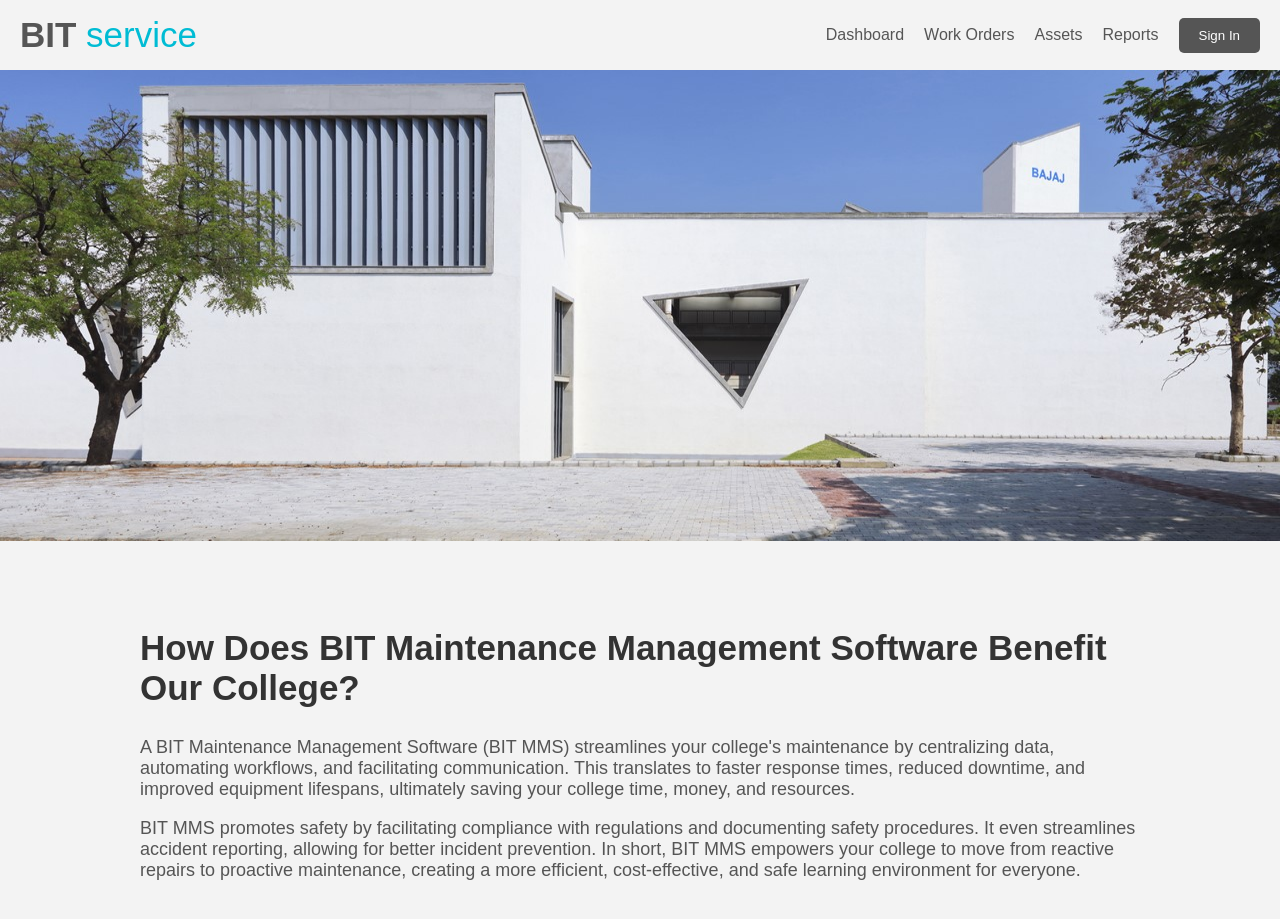
==== index.html @ 8a399cf9 "deploy" ====
<!DOCTYPE html>
<html lang="en">

<head>
    <meta charset="UTF-8">
    <meta name="viewport" content="width=device-width, initial-scale=1.0">
    <title>Maintenance Management System</title>
    <link rel="stylesheet" href="styles.css">
</head>

<body>

    <header>
        <div class="container">
            <h1>BIT <span>service</span></h1>
            <nav>
                <ul class="nav-links">
                    <li><a href="#">Dashboard</a></li>
                    <li><a href="#">Work Orders</a></li>
                    <li><a href="#">Assets</a></li>
                    <li><a href="#">Reports</a></li>
                    <li><button class="signin-button">Sign In</button></li>
                </ul>
            </nav>
            <div class="toggle-button">
                <div class="bar"></div>
                <div class="bar"></div>
                <div class="bar"></div>
            </div>
        </div>
    </header>
    <div class="carousel">
        <div class="carousel-inner">
            <div class="carousel-item">
                <img src="img/image1.jpg" alt="Image 1">
            </div>
            <div class="carousel-item">
                <img src="img/image2.jpg" alt="Image 2">
            </div>
            <div class="carousel-item">
                <img src="img/image3.jpg" alt="Image 3">
            </div>
        </div>
    </div>
    <div class="content">
        <h2>How Does BIT Maintenance Management Software Benefit Our College?</h2>
        <p>A BIT Maintenance Management Software (BIT MMS) streamlines your college's maintenance by centralizing data, automating workflows, and facilitating communication. This translates to faster response times, reduced downtime, and improved equipment lifespans, ultimately saving your college time, money, and resources.</p>
        <p>BIT MMS promotes safety by facilitating compliance with regulations and documenting  safety procedures. It even streamlines accident reporting, allowing for better incident prevention.  In short, BIT MMS empowers your college to move from reactive repairs to proactive maintenance, creating a more efficient, cost-effective, and safe learning environment for everyone.</p>
    </div>
    <script src="script.js"></script>
</body>

</html>
---- styles.css ----
body {
    margin: 0;
    font-family: 'Segoe UI', Tahoma, Geneva, Verdana, sans-serif;
    background-color: #f3f3f3;
}

.container {
    display: flex;
    justify-content: space-between;
    align-items: center;
    padding: 15px 20px;
    /* Adjusted padding */
    box-shadow: 0px 4px 8px rgba(0, 0, 0, 0.1);
    /* Added box-shadow */
}

.container h1 {
    margin: 0;
    color: #555;
    font-size: 35px;
    font-weight: bold;
    font-family: Arial, Helvetica, sans-serif;
}

.container span {
    font-family: Arial, Helvetica, sans-serif;
    font-weight: normal;
    color: #00bcd4;
}

.nav-links {
    list-style: none;
    padding: 0;
    margin: 0;
    display: flex;
    align-items: center;
}

.prev,
.next {
    position: absolute;
    top: 50%;
    transform: translateY(-50%);
    background-color: rgba(0, 0, 0, 0.5);
    color: #fff;
    border: none;
    cursor: pointer;
    padding: 10px;
    z-index: 1;
}

.prev {
    left: 10px;
}

.next {
    right: 10px;
}

.nav-links li {
    margin-right: 20px;
}

.nav-links li:last-child {
    margin-right: 0;
    /* Remove margin from the last item */
}

.nav-links li a {
    text-decoration: none;
    color: #555;
    position: relative;
    transition: color 0.3s ease;
}

.nav-links li a:hover {
    color: #00bcd4;
}

.signin-button {
    background-color: #555;
    color: white;
    border: none;
    padding: 10px 20px;
    border-radius: 5px;
    cursor: pointer;
    transition: background-color 0.3s ease, color 0.3s ease;
}

.signin-button:hover {
    background-color: #00bcd4;
}

.toggle-button {
    display: none;
    flex-direction: column;
    justify-content: space-between;
    width: 30px;
    height: 20px;
    cursor: pointer;
    transition: transform 0.3s ease;
}

.toggle-button:hover .bar {
    background-color: #555;
}

.bar {
    width: 100%;
    height: 4px;
    background-color: #333;
    border-radius: 2px;
    transition: background-color 0.3s ease;
}

/* For smaller screens */
@media screen and (max-width: 768px) {
    .nav-links {
        display: none;
    }

    .toggle-button {
        display: flex;
    }

    .carousel {
        padding-bottom: 20px;
    }

    .container {
        padding: 0px 10px 0px 10px;
    }

    .nav-links {
        position: fixed;
        top: 0;
        left: 0;
        height: 100vh;
        width: 100%;
        flex-direction: column;
        background-color: #fff;
        z-index: 1000;
        padding-top: 80px;
        /* Adjust according to your header height */
        overflow-y: auto;
        transform: translateY(-100%);
        transition: transform 0.3s ease;
    }

    .nav-links.show {
        transform: translateY(0);
    }

    .nav-links li {
        margin: 10px 0;
    }

    .nav-links li:last-child {
        margin-bottom: 0;
    }
    .content h2{
        font-size: 25px;
    }
    .container h1{
        font-size: 30px;
    }
}
@media screen and (min-width: 768px) {
    .content h2{
        font-size: 35px;
    }
}

.carousel {
    position: relative;
    overflow: hidden;
    width: 100%;
    height: 0;
    height: max-content;
    /* Adjust height as needed */
    margin-bottom: -60px;
}

.carousel-inner {
    display: flex;
    transition: transform 0.5s ease;
    /* Slide transition */
}

.carousel-item {
    flex: 0 0 100%;
}

.carousel-item img {
    width: 100%;
    height: 80%;
    object-fit: fill;
}

.content {
    padding: 0px 20px 20px 20px;
    max-width: 1000px;
    margin: 0 auto;
}

.content h2 {
    color: #333;
    /* font-size: 35px; */
    font-weight: bold;
}

.content p {
    color: #555;
    font-size: 18px;
}
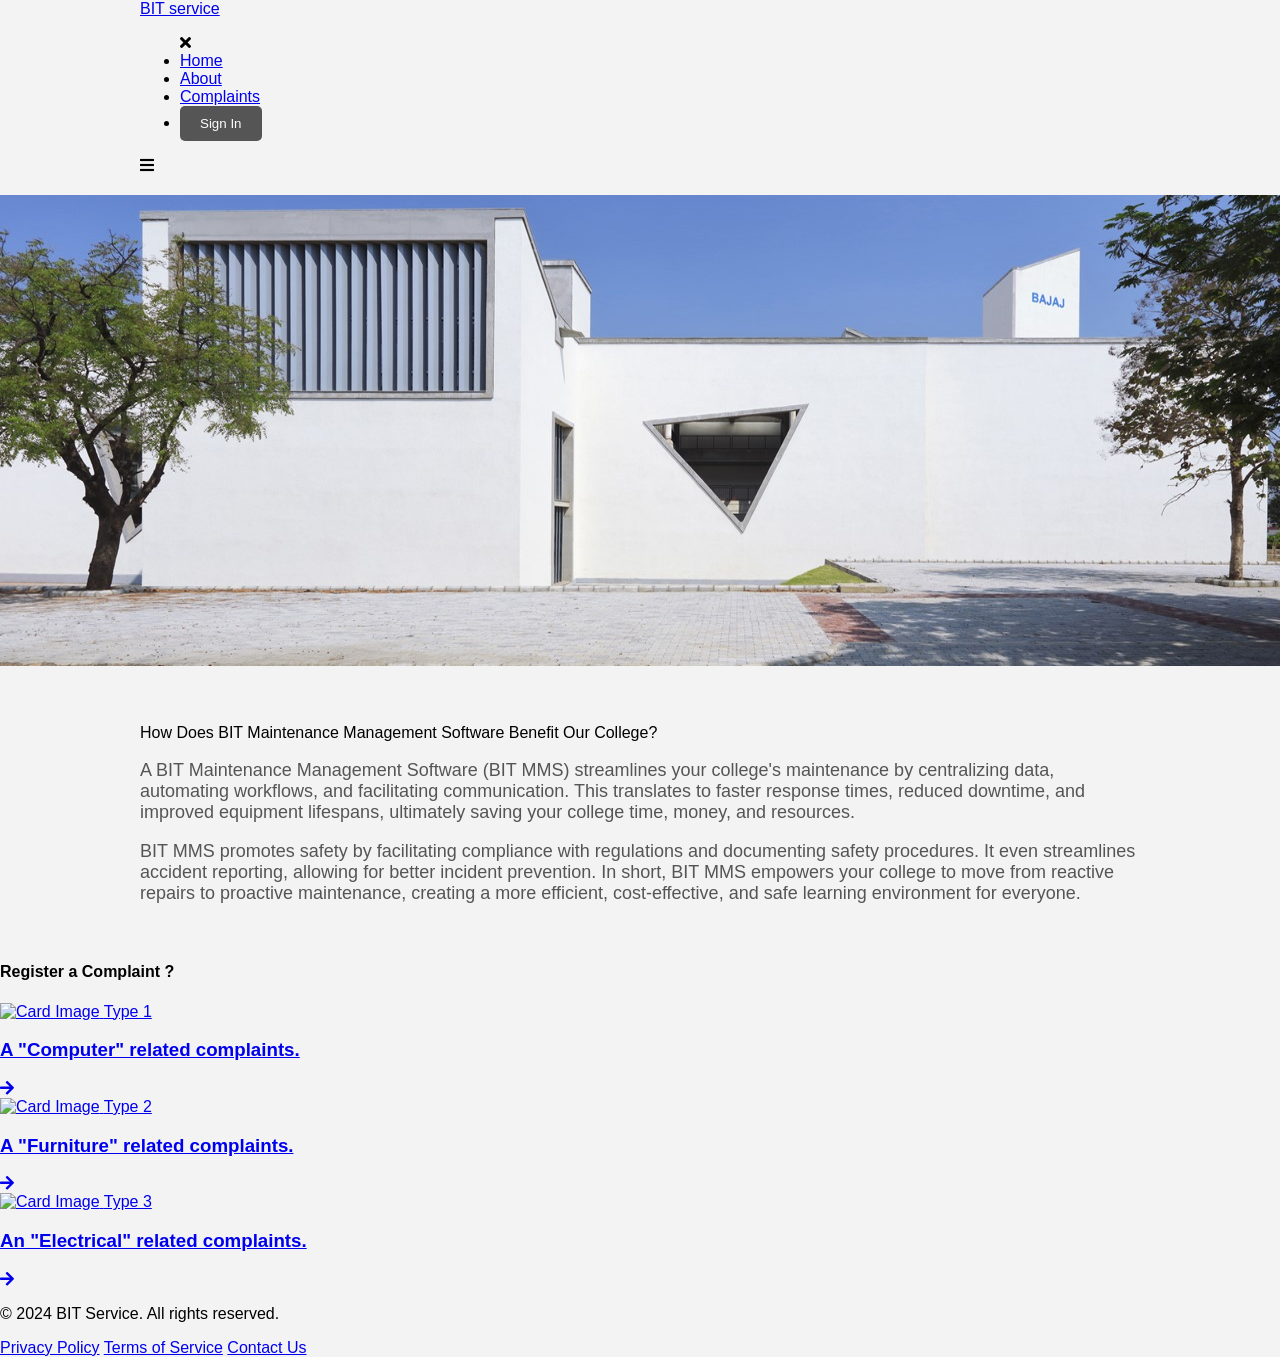
==== commit bdaae103: "Update index.html" ====
--- a/index.html
+++ b/index.html
@@ -1,35 +1,37 @@
 <!DOCTYPE html>
+<!-- Created By CodingNepal - www.codingnepalweb.com -->
 <html lang="en">
 
 <head>
     <meta charset="UTF-8">
     <meta name="viewport" content="width=device-width, initial-scale=1.0">
-    <title>Maintenance Management System</title>
+    <title>Sticky Navigation Bar | CodingNepal</title>
     <link rel="stylesheet" href="styles.css">
+    <link rel="stylesheet" href="https://cdnjs.cloudflare.com/ajax/libs/font-awesome/5.15.3/css/all.min.css" />
 </head>
 
 <body>
-
-    <header>
-        <div class="container">
-            <h1>BIT <span>service</span></h1>
-            <nav>
-                <ul class="nav-links">
-                    <li><a href="#">Dashboard</a></li>
-                    <li><a href="#">Work Orders</a></li>
-                    <li><a href="#">Assets</a></li>
-                    <li><a href="#">Reports</a></li>
-                    <li><button class="signin-button">Sign In</button></li>
-                </ul>
-            </nav>
-            <div class="toggle-button">
-                <div class="bar"></div>
-                <div class="bar"></div>
-                <div class="bar"></div>
+    <nav class="navbar"  >
+        <div class="content">
+            <div class="logo">
+                <a href="#">BIT <span>service</span></a>
+            </div>
+            <ul class="menu-list">
+                <div class="icon cancel-btn">
+                    <i class="fas fa-times"></i>
+                </div>
+                <li><a href="#home">Home</a></li>
+                <li><a href="#about">About</a></li>
+                <li><a href="#complaints"> Complaints</a></li>
+                <!-- <li><a href="#">Features</a></li> -->
+                <li><a href="login.html"><button class="signin-button">Sign In</button></a></li>
+            </ul>
+            <div class="icon menu-btn">
+                <i class="fas fa-bars"></i>
             </div>
         </div>
-    </header>
-    <div class="carousel">
+    </nav>
+    <div class="carousel" id="home">
         <div class="carousel-inner">
             <div class="carousel-item">
                 <img src="img/image1.jpg" alt="Image 1">
@@ -42,12 +44,61 @@
             </div>
         </div>
     </div>
-    <div class="content">
-        <h2>How Does BIT Maintenance Management Software Benefit Our College?</h2>
-        <p>A BIT Maintenance Management Software (BIT MMS) streamlines your college's maintenance by centralizing data, automating workflows, and facilitating communication. This translates to faster response times, reduced downtime, and improved equipment lifespans, ultimately saving your college time, money, and resources.</p>
-        <p>BIT MMS promotes safety by facilitating compliance with regulations and documenting  safety procedures. It even streamlines accident reporting, allowing for better incident prevention.  In short, BIT MMS empowers your college to move from reactive repairs to proactive maintenance, creating a more efficient, cost-effective, and safe learning environment for everyone.</p>
+    <div class="about" id="about">
+        <div class="content reveal">
+            <div class="title">How Does BIT Maintenance Management Software Benefit Our College?</div>
+            <p>A BIT Maintenance Management Software (BIT MMS) streamlines your college's maintenance by centralizing
+                data,
+                automating workflows, and facilitating communication. This translates to faster response times, reduced
+                downtime, and improved equipment lifespans, ultimately saving your college time, money, and resources.
+            </p>
+            <p>BIT MMS promotes safety by facilitating compliance with regulations and documenting safety procedures. It
+                even streamlines accident reporting, allowing for better incident prevention. In short, BIT MMS empowers
+                your college to move from reactive repairs to proactive maintenance, creating a more efficient,
+                cost-effective, and safe learning environment for everyone.</p>
+        </div>
     </div>
-    <script src="script.js"></script>
+    <div class="about reveal" id="complaints">
+        <h4>Register a Complaint ?</h4>
+    </div>
+    <div class="card-list reveal">
+        
+        <a href="#" class="card-item reveal">
+            <img src="img/image4.jpg" alt="Card Image">
+            <span class="developer">Type 1</span>
+            <h3>A "Computer" related complaints.</h3>
+            <div class="arrow">
+                <i class="fas fa-arrow-right card-icon"></i>
+            </div>
+        </a>
+        <a href="#" class="card-item reveal">
+            <img src="img/image5.jpg" alt="Card Image">
+            <span class="designer">Type 2</span>
+            <h3>A "Furniture" related complaints.</h3>
+            <div class="arrow">
+                <i class="fas fa-arrow-right card-icon"></i>
+            </div>
+        </a>
+        <a href="#" class="card-item reveal">
+            <img src="img/image6.jpg" alt="Card Image">
+            <span class="editor">Type 3</span>
+            <h3>An "Electrical" related complaints.</h3>
+            <div class="arrow">
+                <i class="fas fa-arrow-right card-icon"></i>
+            </div>
+        </a>
+
+    </div>
+    
+    <footer class="footer">
+        <p>&copy; 2024 BIT Service. All rights reserved.</p>
+        <div class="footer-links">
+            <a href="#">Privacy Policy</a>
+            <a href="#">Terms of Service</a>
+            <a href="#">Contact Us</a>
+        </div>
+    </footer>
+    <script type="text/javascript" src="script.js" ></script>
 </body>
 
-</html>+</html>
